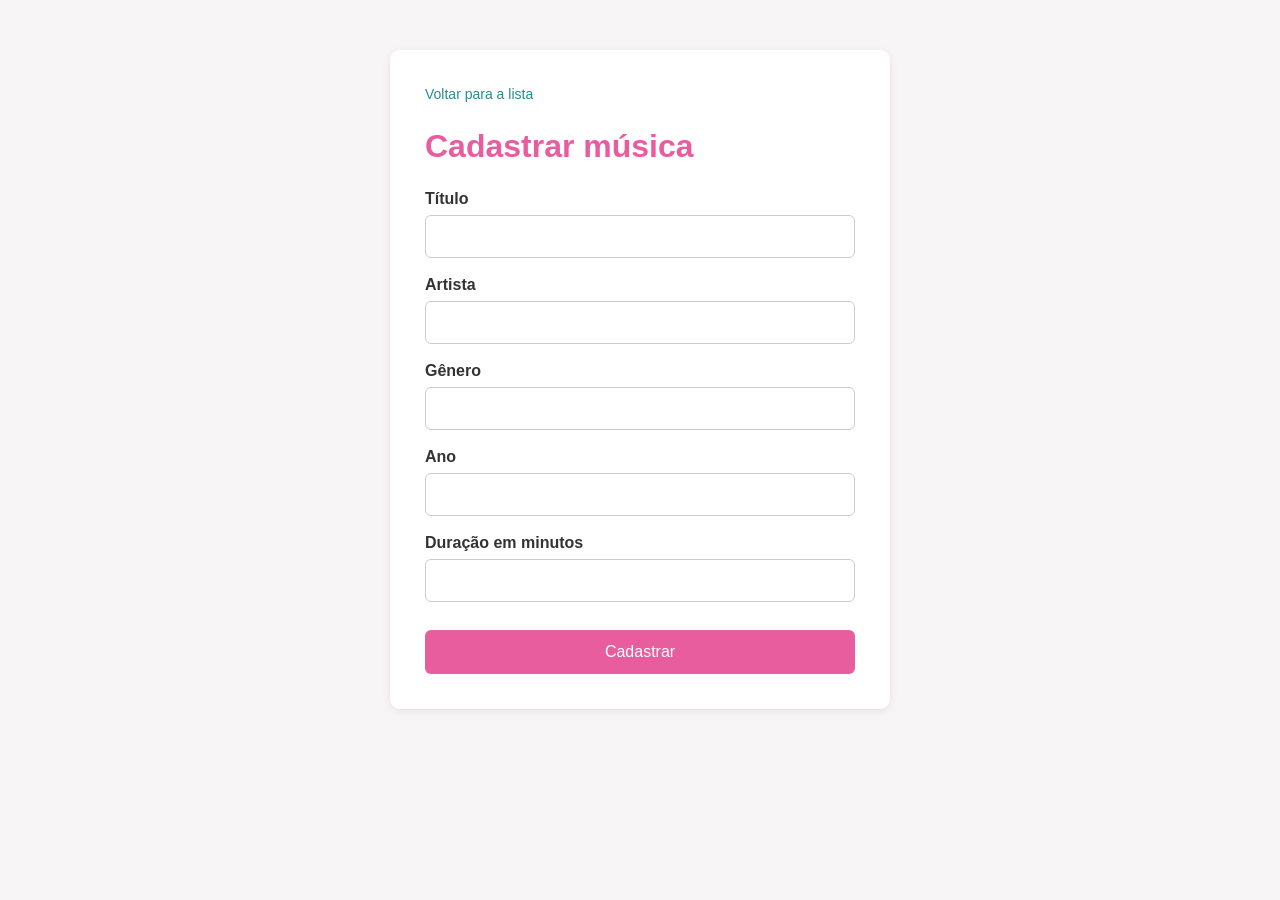
==== cadastrar.html @ cb95213b "Initial commit" ====
<!DOCTYPE html>
<html lang="pt-br">
<head>
    <meta charset="UTF-8">
    <meta name="viewport" content="width=device-width, initial-scale=1.0">
    <title>Cadastrar música</title>
    <link rel="stylesheet" href="cadastrar.css">
</head>
<body>

    <main>
        <a class="voltar" href="index.html">Voltar para a lista</a>

        <h1>Cadastrar música</h1>

        <div class="campo">
            <label for="titulo">Título</label>
            <input type="text" id="titulo">
        </div>

        <div class="campo">
            <label for="artista">Artista</label>
            <input type="text" id="artista">
        </div>

        <div class="campo">
            <label for="genero">Gênero</label>
            <input type="text" id="genero">
        </div>

        <div class="campo">
            <label for="ano">Ano</label>
            <input type="number" id="ano">
        </div>

        <div class="campo">
            <label for="duracao">Duração em minutos</label>
            <input type="number" id="duracao">
        </div>

        <button id="botaoCadastrar">Cadastrar</button>
    </main>

    <script src="cadastrar.js"></script>
</body>
</html>
---- cadastrar.css ----
* {
    margin: 0;
    padding: 0;
    box-sizing: border-box;
}

body {
    font-family: Arial, sans-serif;
    background-color: #F8F5F7;
    color: #333;
}

main {
    background-color: white;
    max-width: 500px;
    margin: 50px auto;
    padding: 35px;
    border-radius: 10px;
    box-shadow: 0 2px 10px rgba(0, 0, 0, 0.08);
}

.voltar {
    color: #238F8B;
    text-decoration: none;
    font-size: 14px;
}

.voltar:hover {
    color: #176D6A;
    text-decoration: underline;
}

h1 {
    margin: 25px 0;
    color: #E85D9E;
}

.campo {
    display: flex;
    flex-direction: column;
    margin-bottom: 18px;
}

label {
    margin-bottom: 7px;
    font-weight: bold;
}

input {
    padding: 12px;
    border: 1px solid #ccc;
    border-radius: 6px;
    font-size: 15px;
    outline: none;
}

input:focus {
    border-color: #238F8B;
}

button {
    width: 100%;
    padding: 13px;
    margin-top: 10px;
    background-color: #E85D9E;
    color: white;
    border: none;
    border-radius: 6px;
    font-size: 16px;
    cursor: pointer;
}

button:hover {
    background-color: #238F8B;
}
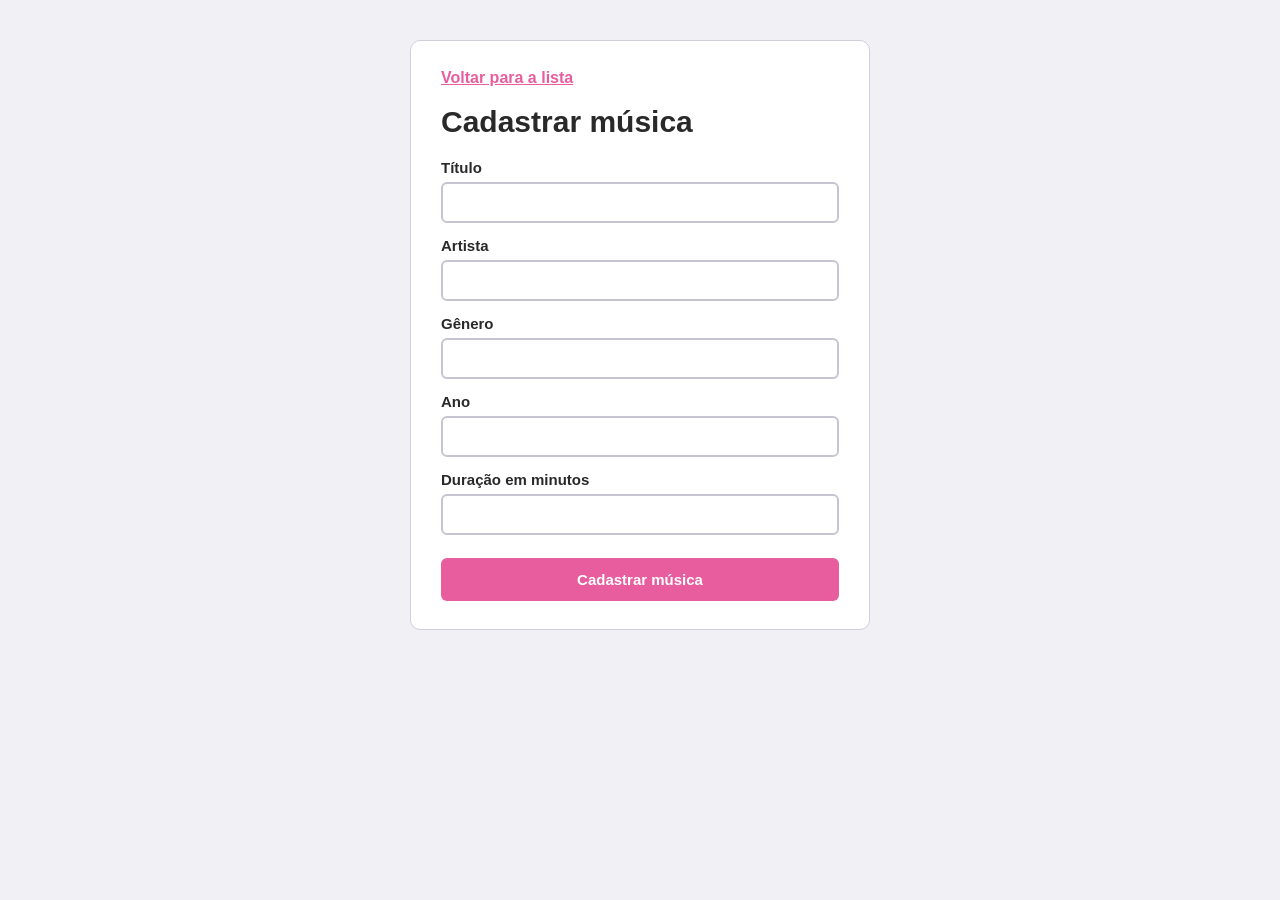
==== commit 9a1b55af: "Lista de músicas" ====
--- a/cadastrar.html
+++ b/cadastrar.html
@@ -1,6 +1,5 @@
-
 <!DOCTYPE html>
-<html lang="pt-br">
+<html lang="pt-BR">
 <head>
     <meta charset="UTF-8">
     <meta name="viewport" content="width=device-width, initial-scale=1.0">
@@ -9,7 +8,8 @@
 </head>
 <body>
 
-    <main>
+    <main class="container">
+
         <a class="voltar" href="index.html">Voltar para a lista</a>
 
         <h1>Cadastrar música</h1>
@@ -39,7 +39,8 @@
             <input type="number" id="duracao">
         </div>
 
-        <button id="botaoCadastrar">Cadastrar</button>
+        <button id="botaoCadastrar">Cadastrar música</button>
+
     </main>
 
     <script src="cadastrar.js"></script>
--- a/cadastrar.css
+++ b/cadastrar.css
@@ -6,71 +6,88 @@
 }
 
 body {
-    font-family: Arial, sans-serif;
-    background-color: #F8F5F7;
-    color: #333;
+    font-family: Arial, Helvetica, sans-serif;
+    background-color: #f0f0f5;
+    color: #292929;
+    padding: 40px 20px;
 }
 
-main {
-    background-color: white;
-    max-width: 500px;
-    margin: 50px auto;
-    padding: 35px;
+.container {
+    max-width: 460px;
+    margin: 0 auto;
+    background-color: #ffffff;
+    padding: 28px 30px;
+    border: 1px solid #d0d0dc;
     border-radius: 10px;
-    box-shadow: 0 2px 10px rgba(0, 0, 0, 0.08);
 }
 
 .voltar {
-    color: #238F8B;
-    text-decoration: none;
-    font-size: 14px;
-}
-
-.voltar:hover {
-    color: #176D6A;
-    text-decoration: underline;
+    display: inline-block;
+    margin-bottom: 18px;
+    color: #e85d9e;
+    font-weight: bold;
 }
 
 h1 {
-    margin: 25px 0;
-    color: #E85D9E;
+    font-size: 30px;
+    margin-bottom: 20px;
 }
 
 .campo {
     display: flex;
     flex-direction: column;
-    margin-bottom: 18px;
+    gap: 6px;
+    margin-bottom: 14px;
 }
 
 label {
-    margin-bottom: 7px;
+    font-size: 15px;
     font-weight: bold;
 }
 
 input {
-    padding: 12px;
-    border: 1px solid #ccc;
+    width: 100%;
+    height: 41px;
+    padding: 9px 11px;
+    border: 2px solid #c5c5d2;
     border-radius: 6px;
     font-size: 15px;
+    color: #292929;
+    background-color: #ffffff;
     outline: none;
 }
 
 input:focus {
-    border-color: #238F8B;
+    border-color: #e85d9e;
 }
 
-button {
+#botaoCadastrar {
     width: 100%;
+    margin-top: 9px;
     padding: 13px;
-    margin-top: 10px;
-    background-color: #E85D9E;
-    color: white;
+    background-color: #e85d9e;
+    color: #ffffff;
     border: none;
     border-radius: 6px;
-    font-size: 16px;
+    font-size: 15px;
+    font-weight: bold;
     cursor: pointer;
 }
 
-button:hover {
-    background-color: #238F8B;
+#botaoCadastrar:hover {
+    background-color: #e85d9e;
 }
+
+@media (max-width: 500px) {
+    body {
+        padding: 20px 12px;
+    }
+
+    .container {
+        padding: 24px 20px;
+    }
+
+    h1 {
+        font-size: 26px;
+    }
+}
